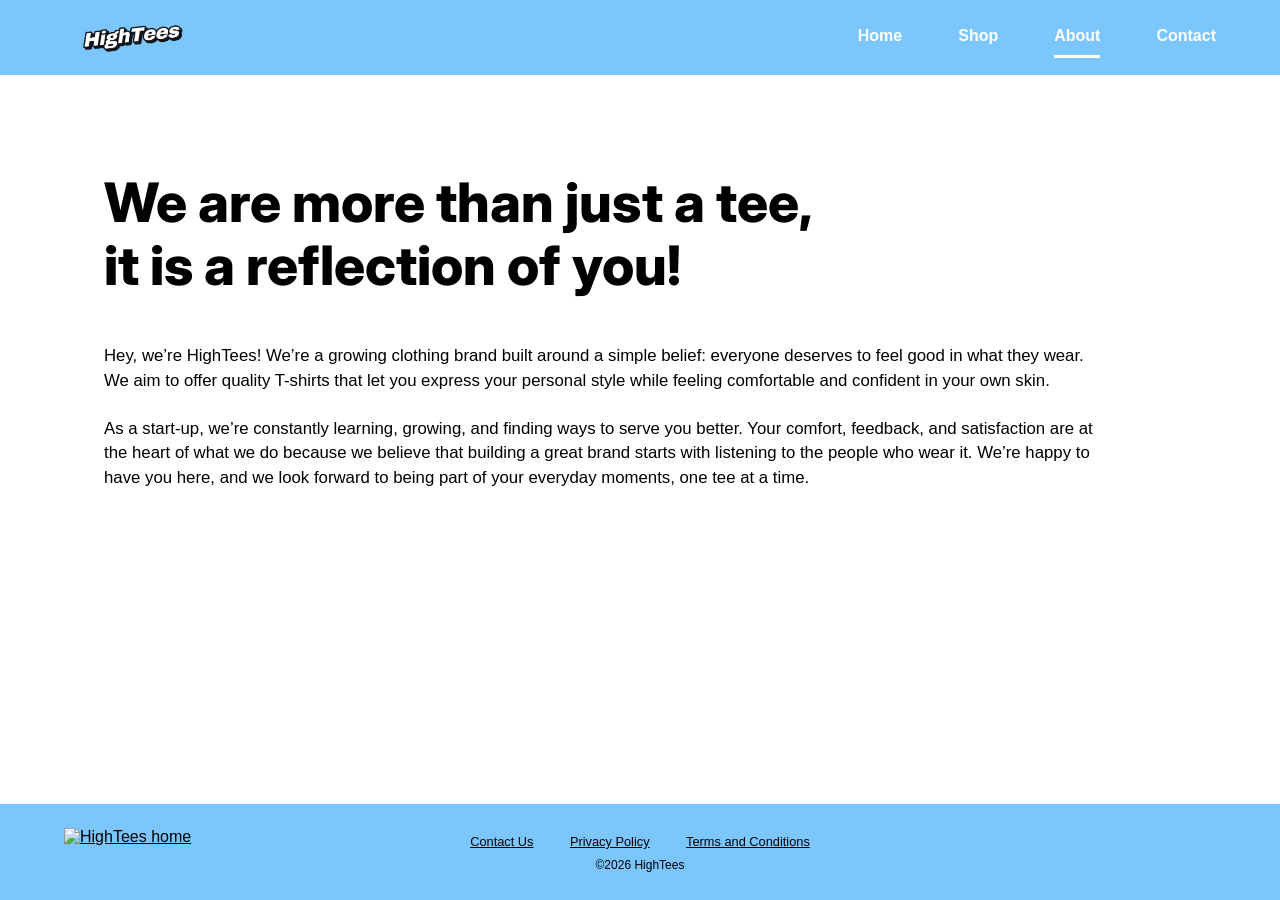
==== about.html @ d494d7de "Create about.html" ====
<!DOCTYPE html>
<html lang="en">
<head>
  <meta charset="UTF-8">
  <meta name="viewport" content="width=device-width, initial-scale=1">
  <title>About | HighTees</title>
  <link rel="preconnect" href="https://fonts.googleapis.com">
  <link rel="preconnect" href="https://fonts.gstatic.com" crossorigin>
  <link href="https://fonts.googleapis.com/css2?family=Inter:wght@800&display=swap" rel="stylesheet">
  <style>
    * { box-sizing: border-box; }
    html, body { height: 100%; }
    body { margin: 0; font-family: Arial, sans-serif; background: #fff; color: #000; display: flex; flex-direction: column; min-height: 100vh; }
    a { color: inherit; }
    :focus-visible { outline: 3px solid #0b57d0; outline-offset: 2px; }


    header { background: #7CC6FE; display: flex; justify-content: space-between; align-items: center; padding: .6rem 4rem; flex-wrap: wrap; gap: 1rem; }
    header img { height: 56px; display: block; }
    nav { display: flex; gap: 3.5rem; flex-wrap: wrap; }
    nav a { color: #fff; font-weight: bold; text-decoration: none; padding: .6rem 0; }
    nav a[aria-current="page"] { border-bottom: 3px solid #fff; }


    main { flex: 1; width: 100%; max-width: 1200px; margin: 0 auto; padding: 6rem 4rem; }
    h1 { font-family: 'Inter', Arial, sans-serif; font-weight: 800; font-size: clamp(2rem, 4.5vw, 3.4rem); line-height: 1.15; margin: 0 0 3rem; max-width: 20ch; }
    main p { font-size: 1.05rem; line-height: 1.45; margin: 0 0 1.5rem; max-width: 62rem; }


    footer { background: #7CC6FE; display: grid; grid-template-columns: 1fr auto 1fr; align-items: center; padding: 1.5rem 4rem; }
    footer img { height: 48px; display: block; }
    .foot-links { text-align: center; }
    .foot-links a { font-size: .8rem; margin: 0 1rem; }
    .foot-links p { font-size: .75rem; margin: .5rem 0 0; }


    @media (max-width: 700px) {
      header { padding-left: 1.25rem; padding-right: 1.25rem; }
      nav { gap: 1.5rem; }
      main { padding: 3rem 1.25rem; }
      footer { display: flex; flex-direction: column; gap: 1.5rem; padding-left: 1.25rem; padding-right: 1.25rem; }
    }
</style>
</head>
<body>
  <header>
    <a href="index.html"><img src="hightees-logo.png" alt="HighTees home"></a>
    <nav aria-label="Main">
      <a href="index.html">Home</a>
      <a href="Hightee_shop.html">Shop</a>
      <a href="about.html" aria-current="page">About</a>
      <a href="contact.html">Contact</a>
    </nav>
  </header>


  <main>
    <h1>We are more than just a tee, it is a reflection of you!</h1>
    <p>Hey, we’re HighTees! We’re a growing clothing brand built around a simple belief: everyone deserves to feel good in what they wear. We aim to offer quality T-shirts that let you express your personal style while feeling comfortable and confident in your own skin.</p>
    <p>As a start-up, we’re constantly learning, growing, and finding ways to serve you better. Your comfort, feedback, and satisfaction are at the heart of what we do because we believe that building a great brand starts with listening to the people who wear it. We’re happy to have you here, and we look forward to being part of your everyday moments, one tee at a time.</p>
  </main>


  <footer>
    <a href="index.html"><img src="HighTees.png" alt="HighTees home"></a>
    <div class="foot-links">
      <a href="contact.html">Contact Us</a>
      <a href="privacy.html">Privacy Policy</a>
      <a href="terms.html">Terms and Conditions</a>
      <p>©2026 HighTees</p>
    </div>
  </footer>
</body>
</html>
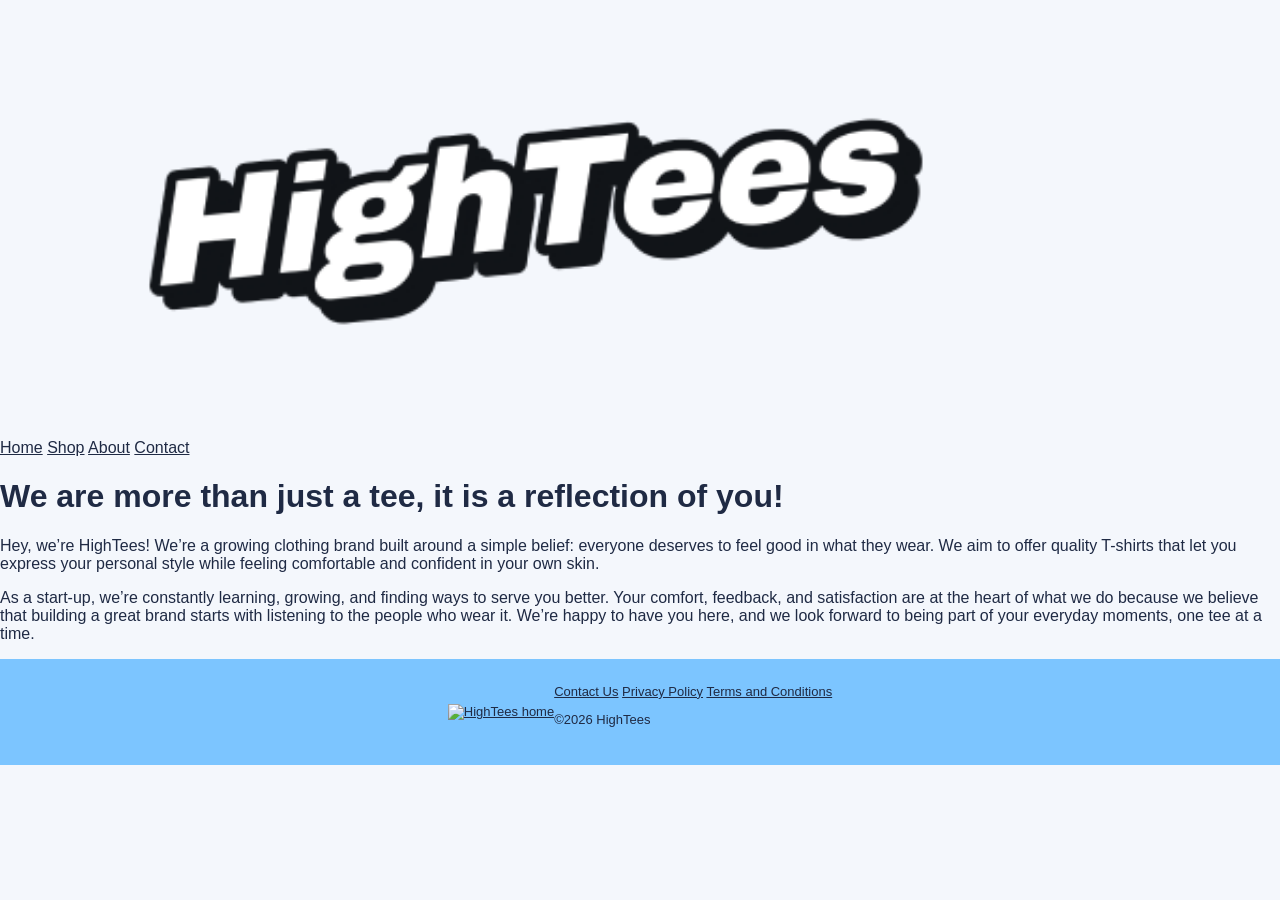
==== commit 3189cd09: "Update about.html Removed inline styles and linked to external stylesheet." ====
--- a/about.html
+++ b/about.html
@@ -7,40 +7,7 @@
   <link rel="preconnect" href="https://fonts.googleapis.com">
   <link rel="preconnect" href="https://fonts.gstatic.com" crossorigin>
   <link href="https://fonts.googleapis.com/css2?family=Inter:wght@800&display=swap" rel="stylesheet">
-  <style>
-    * { box-sizing: border-box; }
-    html, body { height: 100%; }
-    body { margin: 0; font-family: Arial, sans-serif; background: #fff; color: #000; display: flex; flex-direction: column; min-height: 100vh; }
-    a { color: inherit; }
-    :focus-visible { outline: 3px solid #0b57d0; outline-offset: 2px; }
-
-
-    header { background: #7CC6FE; display: flex; justify-content: space-between; align-items: center; padding: .6rem 4rem; flex-wrap: wrap; gap: 1rem; }
-    header img { height: 56px; display: block; }
-    nav { display: flex; gap: 3.5rem; flex-wrap: wrap; }
-    nav a { color: #fff; font-weight: bold; text-decoration: none; padding: .6rem 0; }
-    nav a[aria-current="page"] { border-bottom: 3px solid #fff; }
-
-
-    main { flex: 1; width: 100%; max-width: 1200px; margin: 0 auto; padding: 6rem 4rem; }
-    h1 { font-family: 'Inter', Arial, sans-serif; font-weight: 800; font-size: clamp(2rem, 4.5vw, 3.4rem); line-height: 1.15; margin: 0 0 3rem; max-width: 20ch; }
-    main p { font-size: 1.05rem; line-height: 1.45; margin: 0 0 1.5rem; max-width: 62rem; }
-
-
-    footer { background: #7CC6FE; display: grid; grid-template-columns: 1fr auto 1fr; align-items: center; padding: 1.5rem 4rem; }
-    footer img { height: 48px; display: block; }
-    .foot-links { text-align: center; }
-    .foot-links a { font-size: .8rem; margin: 0 1rem; }
-    .foot-links p { font-size: .75rem; margin: .5rem 0 0; }
-
-
-    @media (max-width: 700px) {
-      header { padding-left: 1.25rem; padding-right: 1.25rem; }
-      nav { gap: 1.5rem; }
-      main { padding: 3rem 1.25rem; }
-      footer { display: flex; flex-direction: column; gap: 1.5rem; padding-left: 1.25rem; padding-right: 1.25rem; }
-    }
-</style>
+   <link rel="stylesheet" href="style.css">
 </head>
 <body>
   <header>
--- a/style.css
+++ b/style.css
@@ -0,0 +1,396 @@
+* {
+  box-sizing: border-box;
+}
+
+body {
+  margin: 0;
+  font-family: Arial, sans-serif;
+  background-color: #f4f7fc;
+  color: #1f2a44;
+}
+
+img {
+  max-width: 100%;
+}
+
+a {
+  color: inherit;
+}
+
+.price {
+  font-weight: bold;
+  margin: 5px 0 10px;
+}
+
+
+.navbar {
+  background-color: #7cc5ff;
+  display: flex;
+  justify-content: space-between;
+  align-items: center;
+  padding: 10px 40px;
+}
+
+.logo {
+  height: 60px;
+}
+
+.navbar nav a {
+  color: white;
+  text-decoration: none;
+  font-weight: bold;
+  margin-left: 40px;
+}
+
+.navbar nav a:hover {
+  text-decoration: underline;
+}
+
+
+footer {
+  background-color: #7cc5ff;
+  position: relative;
+  display: flex;
+  justify-content: center;
+  align-items: center;
+  padding: 25px 40px;
+  font-size: 13px;
+}
+
+footer .logo {
+  height: 70px;
+  position: absolute;
+  left: 40px;
+}
+
+footer.light {
+  background-color: white;
+  padding: 15px 40px;
+}
+
+div.links {
+  text-align: center;
+}
+
+div.links a {
+  margin: 0 10px;
+}
+
+
+section.Effortless {
+  display: flex;
+  align-items: center;
+  justify-content: space-between;
+  gap: 40px;
+  padding: 20px 40px;
+}
+
+.Effortless .text {
+  flex: 1;
+  margin-left: 50px;
+}
+
+.Effortless .text h1 {
+  font-size: 60px;
+  margin-bottom: 20px;
+}
+
+.Effortless .text p {
+  font-size: 30px;
+  line-height: 1.6;
+  margin-bottom: 30px;
+}
+
+.button {
+  background-color: #7cc5ff;
+  padding: 12px 24px;
+  text-decoration: none;
+  font-weight: bold;
+  border-radius: 4px;
+  display: inline-block;
+}
+
+.button:hover {
+  background-color: #5fb3f5;
+}
+
+.Effortless .img {
+  flex: 0 0 auto;
+  width: 550px;
+  max-width: 100%;
+  background-color: #7cc5ff;
+  padding: 15px;
+}
+
+.Effortless .img img {
+  display: block;
+  width: auto;
+}
+
+.featured {
+  background-color: white;
+  padding: 40px;
+  text-align: center;
+}
+
+.Merchandise {
+  display: flex;
+  justify-content: center;
+  gap: 30px;
+  margin-top: 30px;
+  flex-wrap: wrap;
+}
+
+.Tee {
+  width: 240px;
+  border: 1px solid #a6e3e9;
+  padding: 15px;
+}
+
+.Tee h3 {
+  margin: 10px 0 5px;
+}
+
+.about {
+  display: flex;
+  align-items: center;
+  gap: 40px;
+  padding: 50px 40px;
+}
+
+.about img {
+  width: 300px;
+}
+
+.about p {
+  line-height: 1.6;
+}
+
+
+main.shop {
+  background-color: white;
+  padding: 50px 60px;
+}
+
+main.shop h1 {
+  margin-bottom: 5px;
+}
+
+.shop-subtitle {
+  font-style: italic;
+  font-weight: bold;
+  margin-top: 0;
+}
+
+.shop.box {
+  background-color: #bde0fe;
+  border-radius: 15px;
+  padding: 30px;
+  margin-top: 20px;
+  display: flex;
+  justify-content: space-around;
+  gap: 30px;
+  flex-wrap: wrap;
+}
+
+.shop.item {
+  width: 220px;
+}
+
+.shop.item img {
+  display: block;
+  width: 100%;
+}
+
+.shop.item h3 {
+  margin: 10px 0 5px;
+}
+
+
+.product-page {
+  background-color: white;
+  padding: 25px 40px 40px;
+}
+
+.back-button {
+  display: inline-block;
+  border: 1px solid #1f2a44;
+  border-radius: 20px;
+  padding: 6px 16px;
+  font-size: 14px;
+  font-weight: bold;
+  text-decoration: none;
+  margin-bottom: 20px;
+}
+
+.back-button:hover {
+  background-color: #bde0fe;
+}
+
+.product-box {
+  background-color: #bde0fe;
+  padding: 30px;
+  display: flex;
+  gap: 40px;
+}
+
+.product-photo {
+  background-color: white;
+  width: 350px;
+  max-width: 100%;
+}
+
+.product-photo img {
+  display: block;
+  width: 100%;
+}
+
+.product-info {
+  flex: 1;
+}
+
+.product-info h1 {
+  margin: 0 0 5px;
+}
+
+.description {
+  background-color: #7ba3bd;
+  padding: 10px;
+  line-height: 1.5;
+  font-size: 14px;
+}
+
+.sizes input {
+  display: none;
+}
+
+.sizes label {
+  display: inline-block;
+  background-color: white;
+  border: 1px solid #1f2a44;
+  border-radius: 10px;
+  padding: 8px 14px;
+  margin-right: 8px;
+  cursor: pointer;
+}
+
+.sizes input:checked + label {
+  background-color: #7cc5ff;
+  font-weight: bold;
+}
+
+.quantity {
+  display: inline-block;
+  background-color: white;
+  border-radius: 15px;
+  padding: 5px 10px;
+}
+
+.quantity button {
+  width: 24px;
+  height: 24px;
+  border: none;
+  border-radius: 50%;
+  background-color: #bbb;
+  cursor: pointer;
+}
+
+.quantity span {
+  display: inline-block;
+  width: 30px;
+  text-align: center;
+}
+
+.product-buttons {
+  margin: 20px 0;
+}
+
+.product-buttons button {
+  background-color: white;
+  border: 1px solid #1f2a44;
+  border-radius: 20px;
+  padding: 10px 40px;
+  margin-right: 10px;
+  font-size: 15px;
+  cursor: pointer;
+}
+
+.product-buttons button:hover {
+  background-color: #7cc5ff;
+}
+
+details summary {
+  cursor: pointer;
+  font-weight: bold;
+}
+
+.policy-page {
+  padding: 40px 20px 60px;
+}
+
+.policy-page h1 {
+  text-align: center;
+  margin-bottom: 40px;
+}
+
+.policy-card {
+  background-color: white;
+  border: 1px solid #d5d9e0;
+  border-radius: 10px;
+  max-width: 520px;
+  margin: 0 auto;
+  padding: 40px 50px;
+}
+
+.policy-item {
+  display: flex;
+  gap: 15px;
+  margin-bottom: 30px;
+}
+
+.policy-item:last-child {
+  margin-bottom: 0;
+}
+
+.policy-number {
+  flex: 0 0 auto;
+  width: 24px;
+  height: 24px;
+  border-radius: 50%;
+  background-color: #7cc5ff;
+  font-size: 12px;
+  font-weight: bold;
+  display: flex;
+  align-items: center;
+  justify-content: center;
+}
+
+.policy-item h3 {
+  margin: 3px 0 8px;
+  font-size: 15px;
+}
+
+.policy-item p {
+  margin: 0 0 12px;
+  font-size: 12px;
+  line-height: 1.6;
+}
+
+.policy-item .button {
+  display: inline-block;
+  padding: 6px 16px;
+  font-size: 12px;
+  border-radius: 20px;
+  margin-left: 0;
+}
+.TnC_main {
+  text-align: center;
+  font-size: 20px;
+}
+.TnC{
+ font-size: 20px;
+ align-items: center;
+ display: inline-block;
+ padding: 0px 70px;
+ padding-bottom: 20px;
+}
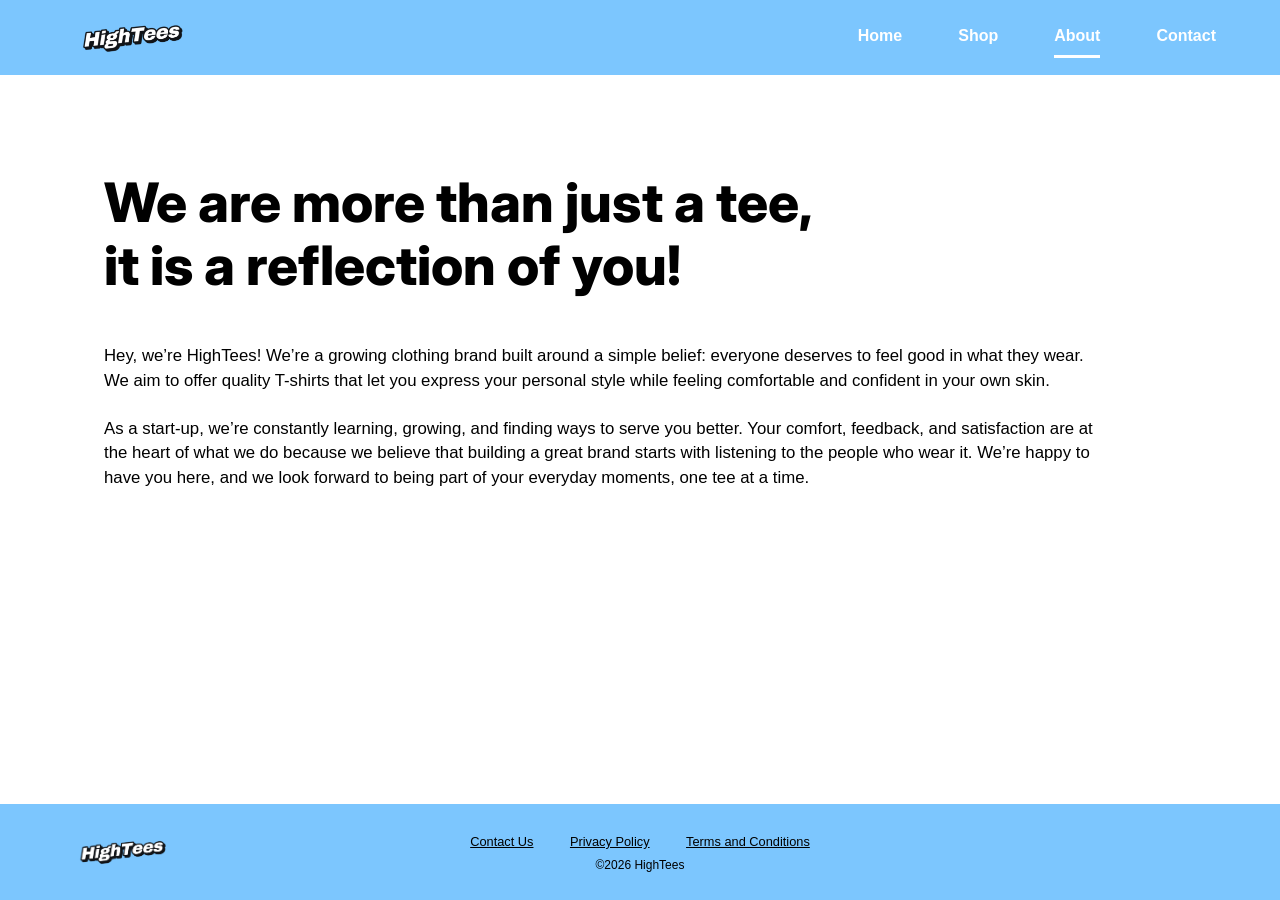
==== commit 0e4d5054: "Update about.html" ====
--- a/about.html
+++ b/about.html
@@ -7,14 +7,40 @@
   <link rel="preconnect" href="https://fonts.googleapis.com">
   <link rel="preconnect" href="https://fonts.gstatic.com" crossorigin>
   <link href="https://fonts.googleapis.com/css2?family=Inter:wght@800&display=swap" rel="stylesheet">
-   <link rel="stylesheet" href="style.css">
+  <style>
+    * { box-sizing: border-box; }
+    html, body { height: 100%; }
+    body { margin: 0; font-family: Arial, sans-serif; background: #fff; color: #000; display: flex; flex-direction: column; min-height: 100vh; }
+    a { color: inherit; }
+    :focus-visible { outline: 3px solid #0b57d0; outline-offset: 2px; }
+
+
+    header { background: #7CC6FE; display: flex; justify-content: space-between; align-items: center; padding: .6rem 4rem; flex-wrap: wrap; gap: 1rem; }
+    header img { height: 56px; display: block; }
+    nav { display: flex; gap: 3.5rem; flex-wrap: wrap; }
+    nav a { color: #fff; font-weight: bold; text-decoration: none; padding: .6rem 0; }
+    nav a[aria-current="page"] { border-bottom: 3px solid #fff; }
+
+
+    main { flex: 1; width: 100%; max-width: 1200px; margin: 0 auto; padding: 6rem 4rem; }
+    h1 { font-family: 'Inter', Arial, sans-serif; font-weight: 800; font-size: clamp(2rem, 4.5vw, 3.4rem); line-height: 1.15; margin: 0 0 3rem; max-width: 20ch; }
+    main p { font-size: 1.05rem; line-height: 1.45; margin: 0 0 1.5rem; max-width: 62rem; }
+
+
+    footer { background: #7CC6FE; display: grid; grid-template-columns: 1fr auto 1fr; align-items: center; padding: 1.5rem 4rem; }
+    footer img { height: 48px; display: block; }
+    .foot-links { text-align: center; }
+    .foot-links a { font-size: .8rem; margin: 0 1rem; }
+    .foot-links p { font-size: .75rem; margin: .5rem 0 0; }
+
+</style>
 </head>
 <body>
   <header>
     <a href="index.html"><img src="hightees-logo.png" alt="HighTees home"></a>
     <nav aria-label="Main">
-      <a href="index.html">Home</a>
-      <a href="Hightee_shop.html">Shop</a>
+      <a href="Home.html">Home</a>
+      <a href="shop.html">Shop</a>
       <a href="about.html" aria-current="page">About</a>
       <a href="contact.html">Contact</a>
     </nav>
@@ -29,11 +55,11 @@
 
 
   <footer>
-    <a href="index.html"><img src="HighTees.png" alt="HighTees home"></a>
+    <a href="index.html"><img src="hightees-logo.png" alt="HighTees home"></a>
     <div class="foot-links">
       <a href="contact.html">Contact Us</a>
-      <a href="privacy.html">Privacy Policy</a>
-      <a href="terms.html">Terms and Conditions</a>
+      <a href="Privacy.html">Privacy Policy</a>
+      <a href="Terms and condition.html">Terms and Conditions</a>
       <p>©2026 HighTees</p>
     </div>
   </footer>
